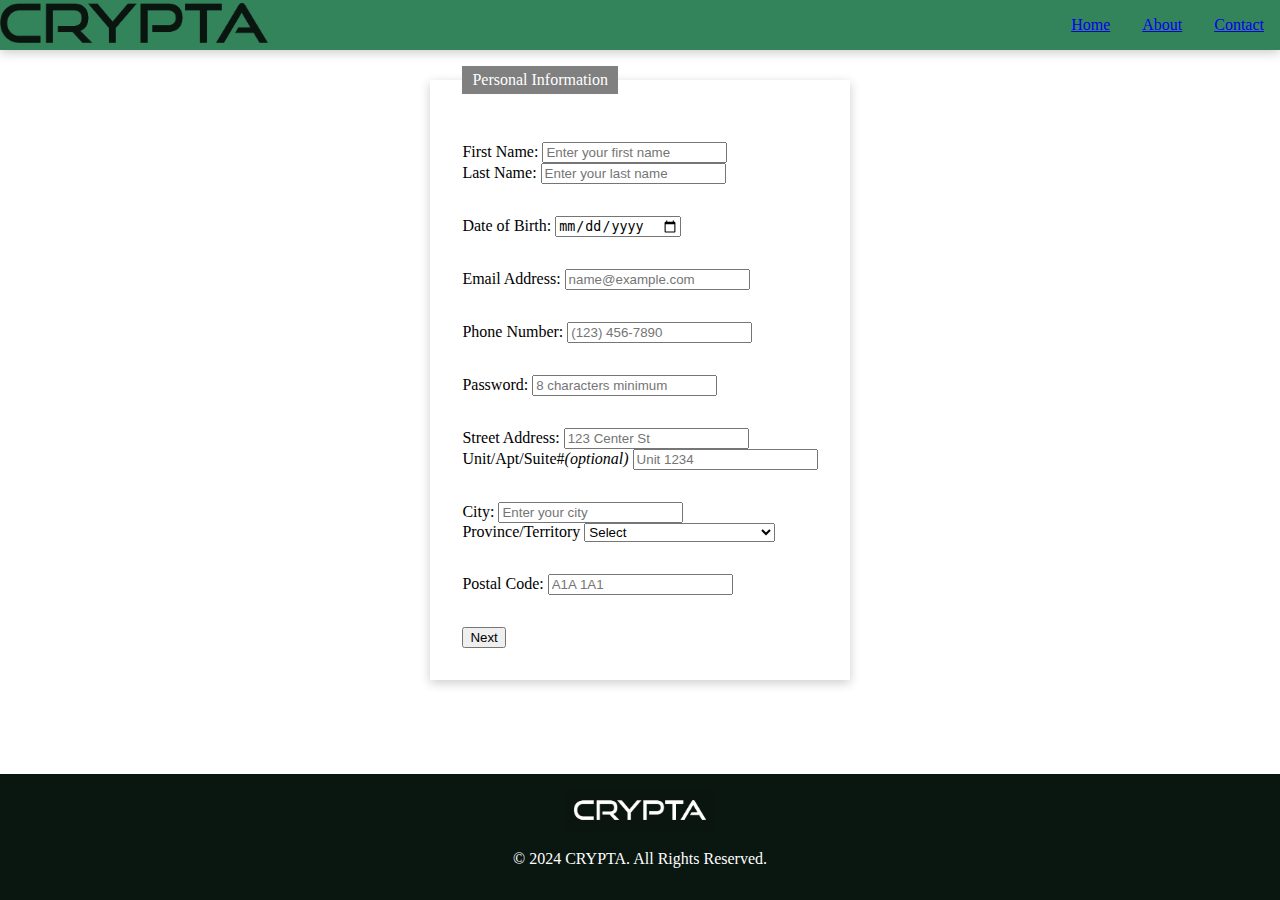
==== index.html @ fe59b54a "changed logo" ====
<!DOCTYPE html>
<html lang="en">
<head>
    <meta charset="UTF-8">
    <meta name="viewport" content="width=device-width, initial-scale=1.0">
    <title>Document</title>
    <link rel="stylesheet" href="styles.css">
    <script src="scripts.js" defer></script>
</head>
<body>
    <nav class="topnav">
        <a class="clogo" href="#"><img src="./Assets/crypta.png" alt="Crypta Logo"></a>
        <ul class="links">
            <li><a href="#home">Home</a></li>
            <li><a href="#about">About</a></li>
            <li><a href="#contacts">Contact</a></li>
        </ul>
    </nav>
    <main>
        <form>

        <fieldset id="pinfo">
            <legend>Personal Information</legend>
            <div>
                <label for="firstname">First Name:</label>
                <input type="text" id="firstname" name="firstname" maxlength="30" placeholder="Enter your first name" required>
            <div>
                <label for="lastname">Last Name:</label>
                <input type="text" id="lastname" name="lastname" maxlength="30" placeholder="Enter your last name" required>
            </div>
            </div>
            <div>
                <label for="dob">Date of Birth:</label>
                <input type="date" id="dob" required>
            </div>
            <div>
                <label for="email">Email Address:</label>
                <input type="email" id="email" maxlength="40" placeholder="name@example.com">
            </div>
            <div>
                <label for="phone">Phone Number:</label>
                <input type="tel" id="phone" name="phone" placeholder="(123) 456-7890" pattern="\(\d{3}\) \d{3}-\d{4}" title="Format: (123) 456-7890" required>
            </div>
            <div>
                <label for="password">Password:</label>
                <input type="password" id="password" minlength="8" maxlength="30" placeholder="8 characters minimum" required>
            </div>

            <div>
                <label for="street">Street Address:</label>
                <input type="text" id="street" name="street" placeholder="123 Center St" required>
            <div>
                <label for="unit">Unit/Apt/Suite#<i>(optional)</i></label>
                <input type="text" id="unit" name="unit" placeholder="Unit 1234">
            </div>
            </div>
            <div>
                <label for="city">City:</label>
                <input type="text" id="city" name="city" placeholder="Enter your city" required>
            <div>
                <label for="province">Province/Territory</label>
                <select id="province" name="province" required>
                    <option value="">Select</option>
                    <option value="alberta">Alberta</option>
                    <option value="british-columbia">British Columbia</option>
                    <option value="manitoba">Manitoba</option>
                    <option value="new-brunswick">New Brunswick</option>
                    <option value="newfoundlan-labrador">Newfoundland and Labrador</option>
                    <option value="nova-scotia">Nova Scotia</option>
                    <option value="ontario">Ontario</option>
                    <option value="prince-edward-island">Prince Edward Island</option>
                    <option value="quebec">Quebec</option>
                    <option value="saskatchewan">Saskatchewan</option>
                    <option value="northwest-territories">Northwest Territories</option>
                    <option value="nunavut">Nunavut</option>
                    <option value="yukon">Yukon</option>
                </select>
            </div>
            </div>
            <div>
                <label for="postalcode">Postal Code:</label>
                <input type="text" id="postalcode" name="postalcode" title="Canadian postal code e.g., A1A 1A1" placeholder="A1A 1A1" required>
            </div>
            <button type="button" id="next1">Next</button>
        </fieldset>

        <fieldset id="finfo">
            <legend>Bank Information</legend>
            <div>
                <label for="income">Annual Income:</label>
                <input type="text" id="income" name="income" placeholder="Enter your annual income" required>
            </div>
            <div>
                <label for="account">Account Number:</label>
                <input type="text" id="account" name="account" placeholder="1234567" maxlength="7" title="Please enter a 7 digit number" pattern="\d{7}" required>
            </div>
            <div>
                <label for="transit">Bank Transit Code:</label>
                <input type="text" id="transit" name="transit" placeholder="00001" pattern="\d{5}" maxlength="5" title="Please enter a 5 digit number" required>
            </div>
            <button type="button" id="next2">Next</button>
        </fieldset>
        
        <fieldset id="invprofile">
            <legend>Investment Profile</legend>
            <div>
                <label for="exp">Investment Experience:</label>
                <select id="exp" name="exp" required>
                    <option value="">Select your experience</option>
                    <option value="low">Low (0-1 year)</option>
                    <option value="medium">Medium(1-3 years)</option>
                    <option value="high">High(more than 5 years)</option>
                </select>
            </div>
            <div>
                <label for="risk">Risk Tolerance:</label>
                <select id="risk" name="risk" required>
                    <option value="">Select risk tolerance</option>
                    <option value="low">Low (more stable)</option>
                    <option value="medium">Medium (balanced risk/reward)</option>
                    <option value="high">High (potential loss)</option>
                </select>
            </div>
            <div>What is your investment goal?</div>
            <div>
                <input type="radio" id="goal1" value="on-time" name="invstgoal" required>
                <label for="goal1" class="radio-label">Achieving my goal by the target date is essential.</label>
            </div>
            <div>
                <input type="radio" id="goal2" value="goal-by-date" name="invstgoal" required>
                <label for="goal2" class="radio-label">I aim to be close to my goal by the target date</label>
            </div>
                <input type="radio" id="goal3" value="target-date" name="invstgoal" required>
                <label for="goal3" class="radio-label">I am open to extending my target date if needed to reach my goal.
                </label>
            <div>
                <input type="radio" id="goal4" value="review-goal" name="invstgoal" required>
                <label for="goal4" class="radio-label">I regularly review my goal and target date and am willing to adjust them based on performance.</label> 
            </div>
            <button type="button" id="next3">Next</button>
        </fieldset>

        <fieldset id="terms">
            <legend>Terms and Conditions</legend>
            <div>
                <input type="checkbox" name="agree" id="agree" required>
                <label for="agree">I agree to the terms and conditions</label>
             </div>
            <button type="submit" action="#">Submit</button>
        </fieldset>
        </form>
    </main>
    <footer class="footer">
        <a href="#home"><img height="40" src="./Assets/cryptalogo.png" alt="Footer Logo"></a>
        <p>&copy; 2024 CRYPTA. All Rights Reserved.</p>
    </footer>
</body>
</html>
---- styles.css ----
* {
    box-sizing: border-box;
}

body {
    display: flex;
    flex-direction: column;
    min-height: 100vh;
    margin: 0;
}
main {
    flex: 1;
    display: flex;
    flex-direction: column;
    align-items: center;
    padding: 1rem;
}

form {
    width: fit-content;
}

fieldset {
    border: none;
    box-shadow: 0 3px 10px rgb(0 0 0 / 0.2);
    padding: 1rem 2rem 2rem 2rem;
}
div:not(div div, div.logo) {
    margin-top: 2rem;
    margin-bottom
    : 2rem;
}
legend {
    background-color: gray;
    color: white;
    padding: 5px 10px;
  }

.clogo img {
    max-height: 40px; 
}

.topnav .links li{
    margin: 0 1rem;
}

.topnav .links {
    list-style: none;
    display: flex;
}

.topnav {
    display: flex;
    justify-content: space-between;
    align-items: center;
    background-color: #33845B;
    box-shadow: 0 3px 10px rgb(0 0 0 / 0.2);
}

.topnav .logo a {
    color: #fff;
    text-decoration: none;
    font-size: 1.5rem;
}

.footer {
    background-color: #0A1710;
    color: #fff;
    padding: 1rem 0;
    text-align: center;
}
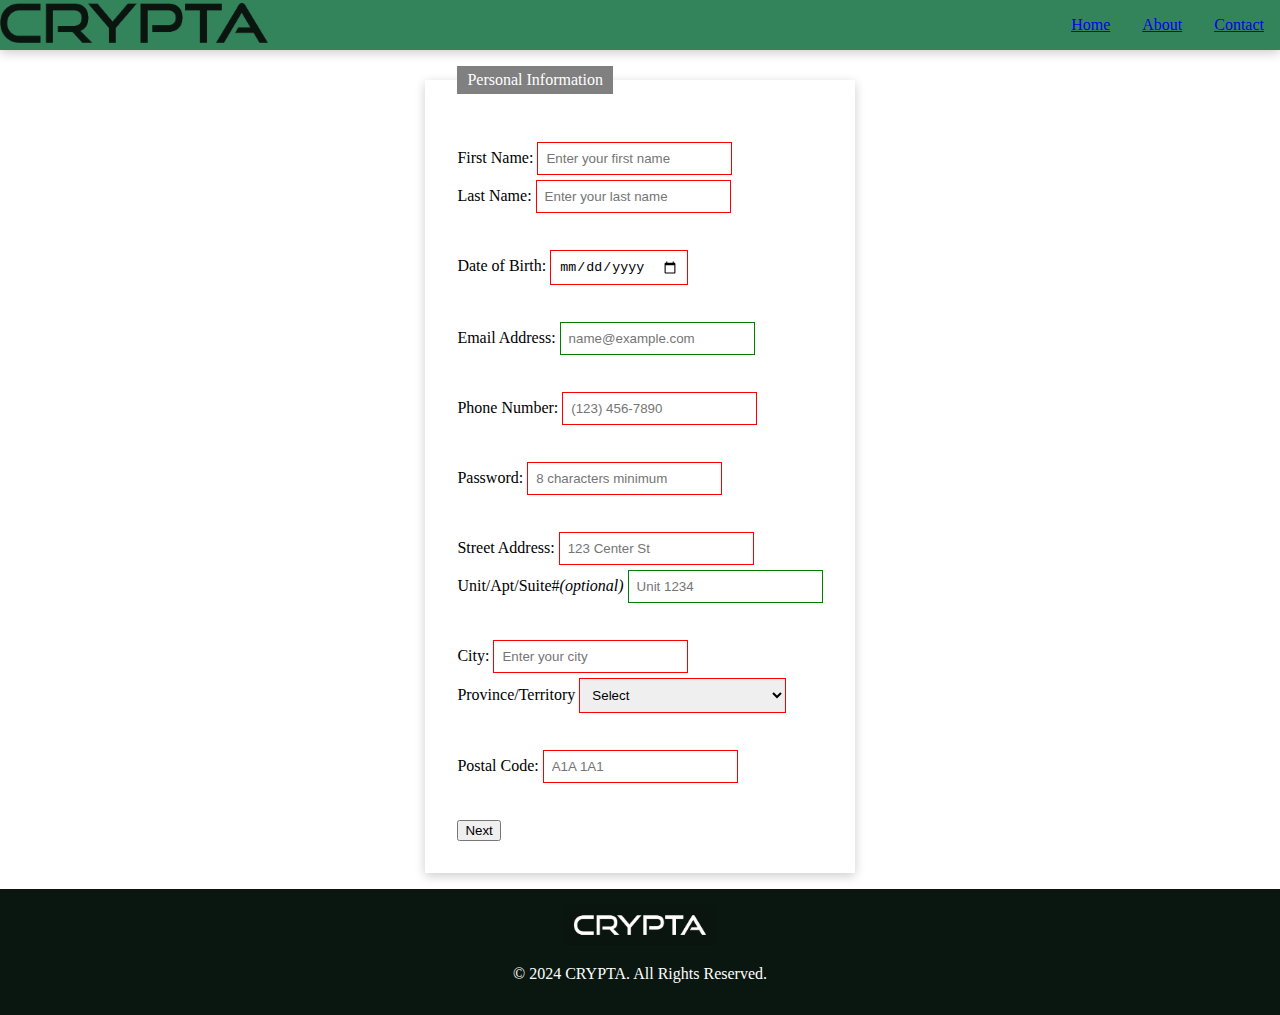
==== commit e5f2ec77: "add js" ====
--- a/index.html
+++ b/index.html
@@ -3,7 +3,7 @@
 <head>
     <meta charset="UTF-8">
     <meta name="viewport" content="width=device-width, initial-scale=1.0">
-    <title>Document</title>
+    <title>Cryta Signup</title>
     <link rel="stylesheet" href="styles.css">
     <script src="scripts.js" defer></script>
 </head>
@@ -81,78 +81,15 @@
                 <label for="postalcode">Postal Code:</label>
                 <input type="text" id="postalcode" name="postalcode" title="Canadian postal code e.g., A1A 1A1" placeholder="A1A 1A1" required>
             </div>
-            <button type="button" id="next1">Next</button>
-        </fieldset>
-
-        <fieldset id="finfo">
-            <legend>Bank Information</legend>
-            <div>
-                <label for="income">Annual Income:</label>
-                <input type="text" id="income" name="income" placeholder="Enter your annual income" required>
-            </div>
-            <div>
-                <label for="account">Account Number:</label>
-                <input type="text" id="account" name="account" placeholder="1234567" maxlength="7" title="Please enter a 7 digit number" pattern="\d{7}" required>
-            </div>
-            <div>
-                <label for="transit">Bank Transit Code:</label>
-                <input type="text" id="transit" name="transit" placeholder="00001" pattern="\d{5}" maxlength="5" title="Please enter a 5 digit number" required>
-            </div>
-            <button type="button" id="next2">Next</button>
-        </fieldset>
-        
-        <fieldset id="invprofile">
-            <legend>Investment Profile</legend>
-            <div>
-                <label for="exp">Investment Experience:</label>
-                <select id="exp" name="exp" required>
-                    <option value="">Select your experience</option>
-                    <option value="low">Low (0-1 year)</option>
-                    <option value="medium">Medium(1-3 years)</option>
-                    <option value="high">High(more than 5 years)</option>
-                </select>
-            </div>
-            <div>
-                <label for="risk">Risk Tolerance:</label>
-                <select id="risk" name="risk" required>
-                    <option value="">Select risk tolerance</option>
-                    <option value="low">Low (more stable)</option>
-                    <option value="medium">Medium (balanced risk/reward)</option>
-                    <option value="high">High (potential loss)</option>
-                </select>
-            </div>
-            <div>What is your investment goal?</div>
-            <div>
-                <input type="radio" id="goal1" value="on-time" name="invstgoal" required>
-                <label for="goal1" class="radio-label">Achieving my goal by the target date is essential.</label>
-            </div>
-            <div>
-                <input type="radio" id="goal2" value="goal-by-date" name="invstgoal" required>
-                <label for="goal2" class="radio-label">I aim to be close to my goal by the target date</label>
-            </div>
-                <input type="radio" id="goal3" value="target-date" name="invstgoal" required>
-                <label for="goal3" class="radio-label">I am open to extending my target date if needed to reach my goal.
-                </label>
-            <div>
-                <input type="radio" id="goal4" value="review-goal" name="invstgoal" required>
-                <label for="goal4" class="radio-label">I regularly review my goal and target date and am willing to adjust them based on performance.</label> 
-            </div>
-            <button type="button" id="next3">Next</button>
-        </fieldset>
-
-        <fieldset id="terms">
-            <legend>Terms and Conditions</legend>
-            <div>
-                <input type="checkbox" name="agree" id="agree" required>
-                <label for="agree">I agree to the terms and conditions</label>
-             </div>
-            <button type="submit" action="#">Submit</button>
+            <a href="financial-info.html"><button type="button" id="next1">Next</button></a>
         </fieldset>
         </form>
     </main>
+
     <footer class="footer">
         <a href="#home"><img height="40" src="./Assets/cryptalogo.png" alt="Footer Logo"></a>
         <p>&copy; 2024 CRYPTA. All Rights Reserved.</p>
     </footer>
+    
 </body>
 </html>--- a/styles.css
+++ b/styles.css
@@ -9,11 +9,16 @@
     margin: 0;
 }
 main {
+    padding: 1rem;
     flex: 1;
     display: flex;
     flex-direction: column;
     align-items: center;
-    padding: 1rem;
+    
+}
+
+legend {
+    background-color: #0A1710;
 }
 
 form {
@@ -68,4 +73,32 @@
     color: #fff;
     padding: 1rem 0;
     text-align: center;
+}
+
+
+input, select {
+    border: 1px solid #ccc;
+    padding: 8px;
+    margin-bottom: 5px;
+}
+
+
+input:valid, select:valid {
+    border-color: green;
+}
+
+
+input:invalid, select:invalid {
+    border-color: red;
+}
+
+
+.error-message {
+    color: red;
+    font-size: 12px;
+    display: none; 
+}
+
+.error-message.active {
+    display: block; 
 }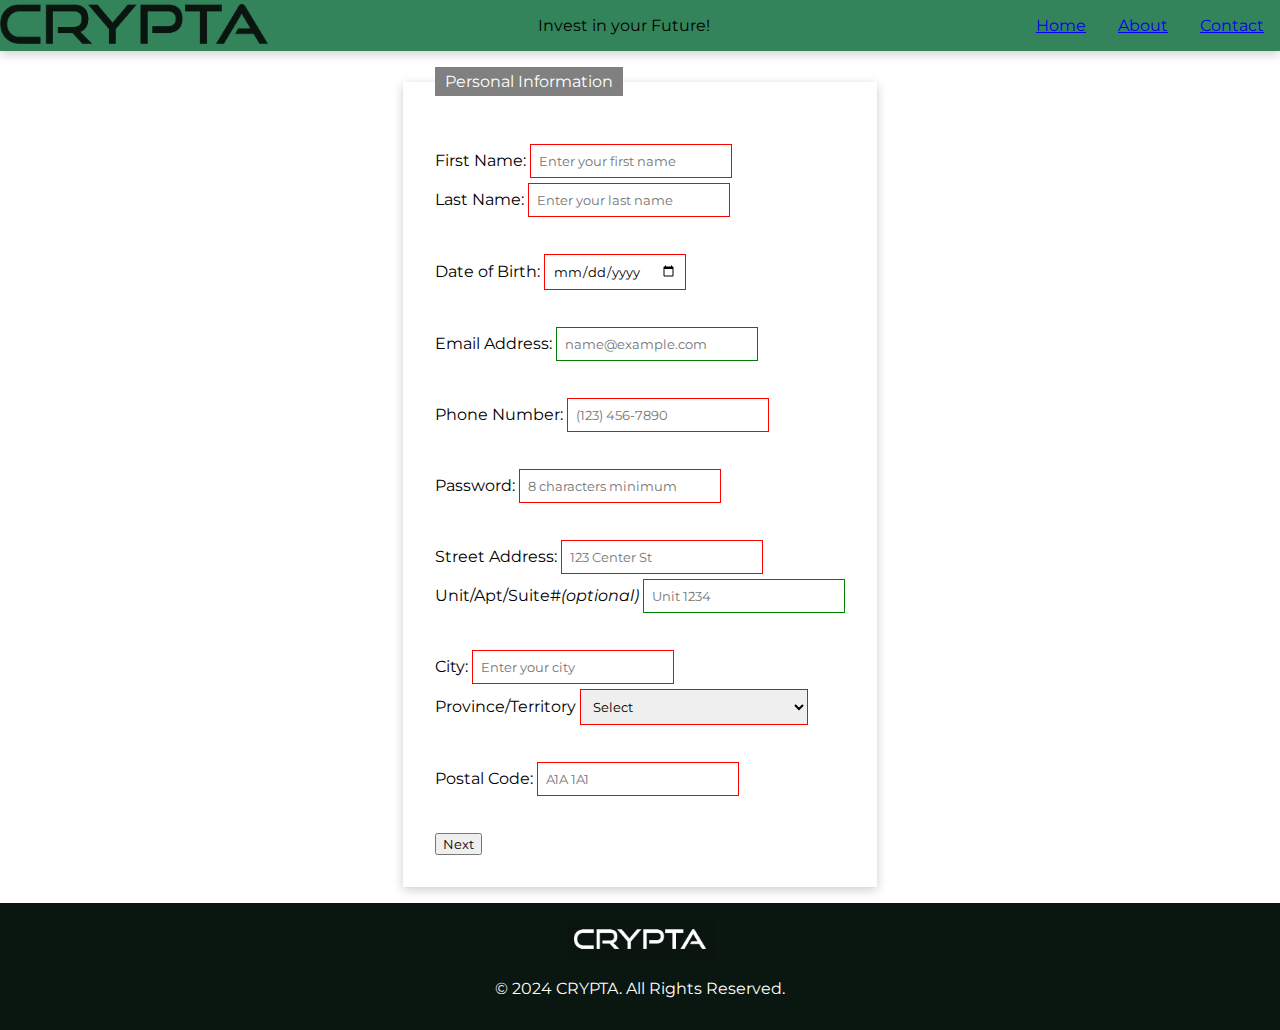
==== commit 51b4c84f: "updated js" ====
--- a/index.html
+++ b/index.html
@@ -5,11 +5,13 @@
     <meta name="viewport" content="width=device-width, initial-scale=1.0">
     <title>Cryta Signup</title>
     <link rel="stylesheet" href="styles.css">
+    <link href="https://fonts.googleapis.com/css2?family=Madimi+One&family=Montserrat:ital,wght@0,100..900;1,100..900&display=swap" rel="stylesheet">
     <script src="scripts.js" defer></script>
 </head>
 <body>
     <nav class="topnav">
         <a class="clogo" href="#"><img src="./Assets/crypta.png" alt="Crypta Logo"></a>
+        <p>Invest in your Future!</p>
         <ul class="links">
             <li><a href="#home">Home</a></li>
             <li><a href="#about">About</a></li>
--- a/styles.css
+++ b/styles.css
@@ -1,5 +1,6 @@
 * {
     box-sizing: border-box;
+    font-family: "Montserrat", sans-serif;
 }
 
 body {
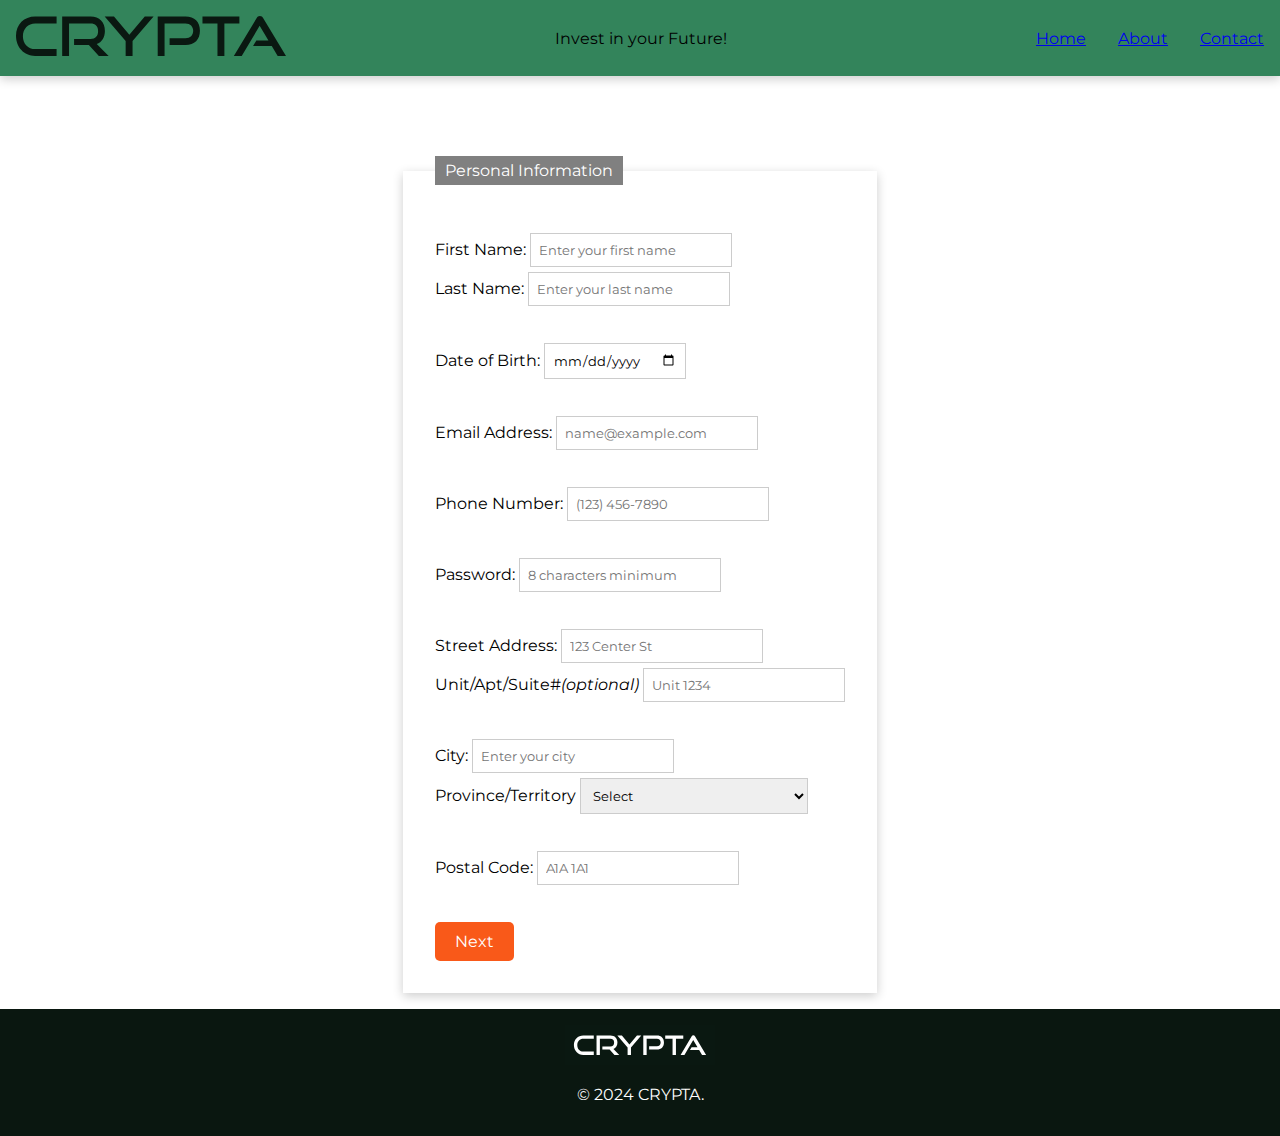
==== commit 163b606c: "added styles and js" ====
--- a/index.html
+++ b/index.html
@@ -10,7 +10,7 @@
 </head>
 <body>
     <nav class="topnav">
-        <a class="clogo" href="#"><img src="./Assets/crypta.png" alt="Crypta Logo"></a>
+        <a class="clogo" href="#"><img height="40" src="./Assets/cryptalogo2.svg" alt="Crypta Logo"></a>
         <p>Invest in your Future!</p>
         <ul class="links">
             <li><a href="#home">Home</a></li>
@@ -19,7 +19,10 @@
         </ul>
     </nav>
     <main>
-        <form>
+        <div class="progress-container">
+            <div class="progress-bar" id="progressBar"></div>
+          </div>
+        <form action="./financial-info.html" id="step1">
 
         <fieldset id="pinfo">
             <legend>Personal Information</legend>
@@ -37,7 +40,7 @@
             </div>
             <div>
                 <label for="email">Email Address:</label>
-                <input type="email" id="email" maxlength="40" placeholder="name@example.com">
+                <input type="email" id="email" maxlength="40" placeholder="name@example.com" required>
             </div>
             <div>
                 <label for="phone">Phone Number:</label>
@@ -83,15 +86,15 @@
                 <label for="postalcode">Postal Code:</label>
                 <input type="text" id="postalcode" name="postalcode" title="Canadian postal code e.g., A1A 1A1" placeholder="A1A 1A1" required>
             </div>
-            <a href="financial-info.html"><button type="button" id="next1">Next</button></a>
+            <button type="submit" class="btn">Next</button>
         </fieldset>
         </form>
     </main>
 
     <footer class="footer">
-        <a href="#home"><img height="40" src="./Assets/cryptalogo.png" alt="Footer Logo"></a>
-        <p>&copy; 2024 CRYPTA. All Rights Reserved.</p>
+        <a href="#home"><img height="40" src="./Assets/crypta2.svg" alt="Footer Logo"></a>
+        <p>&copy; 2024 CRYPTA.</p>
     </footer>
-    
+
 </body>
 </html>--- a/styles.css
+++ b/styles.css
@@ -9,6 +9,7 @@
     min-height: 100vh;
     margin: 0;
 }
+
 main {
     padding: 1rem;
     flex: 1;
@@ -16,10 +17,6 @@
     flex-direction: column;
     align-items: center;
     
-}
-
-legend {
-    background-color: #0A1710;
 }
 
 form {
@@ -36,14 +33,22 @@
     margin-bottom
     : 2rem;
 }
+
 legend {
     background-color: gray;
     color: white;
     padding: 5px 10px;
-  }
+}
+
+input, select {
+    border: 1px solid #ccc;
+    padding: 8px;
+    margin-bottom: 5px;
+}
 
 .clogo img {
-    max-height: 40px; 
+    max-height: 40px;
+    margin: 1rem; 
 }
 
 .topnav .links li{
@@ -76,30 +81,35 @@
     text-align: center;
 }
 
-
-input, select {
-    border: 1px solid #ccc;
-    padding: 8px;
-    margin-bottom: 5px;
+.valid-input {
+    border-color: #33845B;
+    border-width: 2px;
 }
 
-
-input:valid, select:valid {
-    border-color: green;
+.error-input {
+    border-color: #f95919;
+    border-width: 3px;
 }
 
-
-input:invalid, select:invalid {
-    border-color: red;
+.btn {
+    display: inline-block;
+    padding: 10px 20px;
+    font-size: 16px;
+    color: white;
+    background-color: #f95919; 
+    text-decoration: none; 
+    border-radius: 5px;
+    border: none;
+    cursor: pointer;
+    transition: background-color 0.3s ease;
 }
 
-
-.error-message {
-    color: red;
-    font-size: 12px;
-    display: none; 
+.btn:hover {
+    background-color: #33845B; 
 }
 
-.error-message.active {
-    display: block; 
+@media  (max-width: 600px) {
+    .topnav ul.links {
+      display: none;
+    }
 }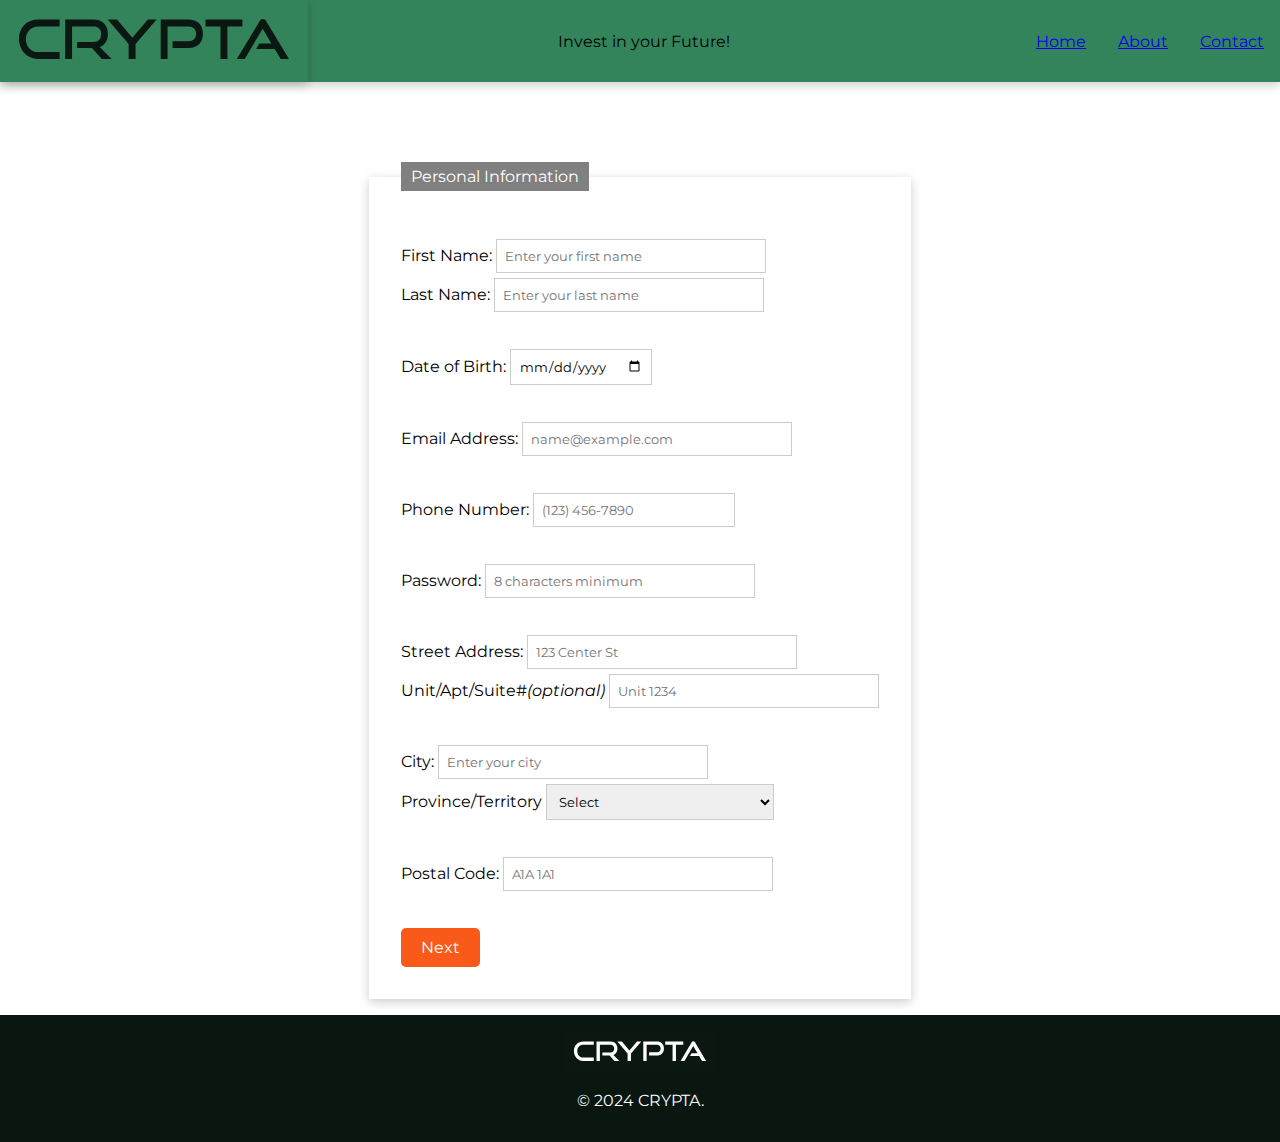
==== commit 040e9185: "added classes" ====
--- a/index.html
+++ b/index.html
@@ -28,10 +28,10 @@
             <legend>Personal Information</legend>
             <div>
                 <label for="firstname">First Name:</label>
-                <input type="text" id="firstname" name="firstname" maxlength="30" placeholder="Enter your first name" required>
+                <input type="text" class="text-area" id="firstname" name="firstname" maxlength="30" placeholder="Enter your first name" required>
             <div>
                 <label for="lastname">Last Name:</label>
-                <input type="text" id="lastname" name="lastname" maxlength="30" placeholder="Enter your last name" required>
+                <input type="text" class="text-area" id="lastname" name="lastname" maxlength="30" placeholder="Enter your last name" required>
             </div>
             </div>
             <div>
@@ -40,7 +40,7 @@
             </div>
             <div>
                 <label for="email">Email Address:</label>
-                <input type="email" id="email" maxlength="40" placeholder="name@example.com" required>
+                <input type="email" class="text-area" id="email" maxlength="40" placeholder="name@example.com" required>
             </div>
             <div>
                 <label for="phone">Phone Number:</label>
@@ -48,20 +48,20 @@
             </div>
             <div>
                 <label for="password">Password:</label>
-                <input type="password" id="password" minlength="8" maxlength="30" placeholder="8 characters minimum" required>
+                <input type="password" class="text-area" id="password" minlength="8" maxlength="30" placeholder="8 characters minimum" required>
             </div>
 
             <div>
                 <label for="street">Street Address:</label>
-                <input type="text" id="street" name="street" placeholder="123 Center St" required>
+                <input type="text" class="text-area" id="street" name="street" placeholder="123 Center St" required>
             <div>
                 <label for="unit">Unit/Apt/Suite#<i>(optional)</i></label>
-                <input type="text" id="unit" name="unit" placeholder="Unit 1234">
+                <input type="text" class="text-area" id="unit" name="unit" placeholder="Unit 1234">
             </div>
             </div>
             <div>
                 <label for="city">City:</label>
-                <input type="text" id="city" name="city" placeholder="Enter your city" required>
+                <input type="text" class="text-area" id="city" name="city" placeholder="Enter your city" required>
             <div>
                 <label for="province">Province/Territory</label>
                 <select id="province" name="province" required>
@@ -84,7 +84,7 @@
             </div>
             <div>
                 <label for="postalcode">Postal Code:</label>
-                <input type="text" id="postalcode" name="postalcode" title="Canadian postal code e.g., A1A 1A1" placeholder="A1A 1A1" required>
+                <input type="text" class="text-area" id="postalcode" name="postalcode" title="Canadian postal code e.g., A1A 1A1" placeholder="A1A 1A1" required>
             </div>
             <button type="submit" class="btn">Next</button>
         </fieldset>
--- a/styles.css
+++ b/styles.css
@@ -28,6 +28,7 @@
     box-shadow: 0 3px 10px rgb(0 0 0 / 0.2);
     padding: 1rem 2rem 2rem 2rem;
 }
+
 div:not(div div, div.logo) {
     margin-top: 2rem;
     margin-bottom
@@ -51,8 +52,14 @@
     margin: 1rem; 
 }
 
-.topnav .links li{
+.topnav .links li {
     margin: 0 1rem;
+}
+
+a:hover {
+    padding: 3px;
+    color: #f95919;
+    box-shadow: 0 3px 10px rgb(0 0 0 / 0.2);
 }
 
 .topnav .links {
@@ -68,7 +75,7 @@
     box-shadow: 0 3px 10px rgb(0 0 0 / 0.2);
 }
 
-.topnav .logo a {
+.topnav .logo {
     color: #fff;
     text-decoration: none;
     font-size: 1.5rem;
@@ -108,6 +115,10 @@
     background-color: #33845B; 
 }
 
+.text-area {
+    width: 30ch;
+}
+
 @media  (max-width: 600px) {
     .topnav ul.links {
       display: none;
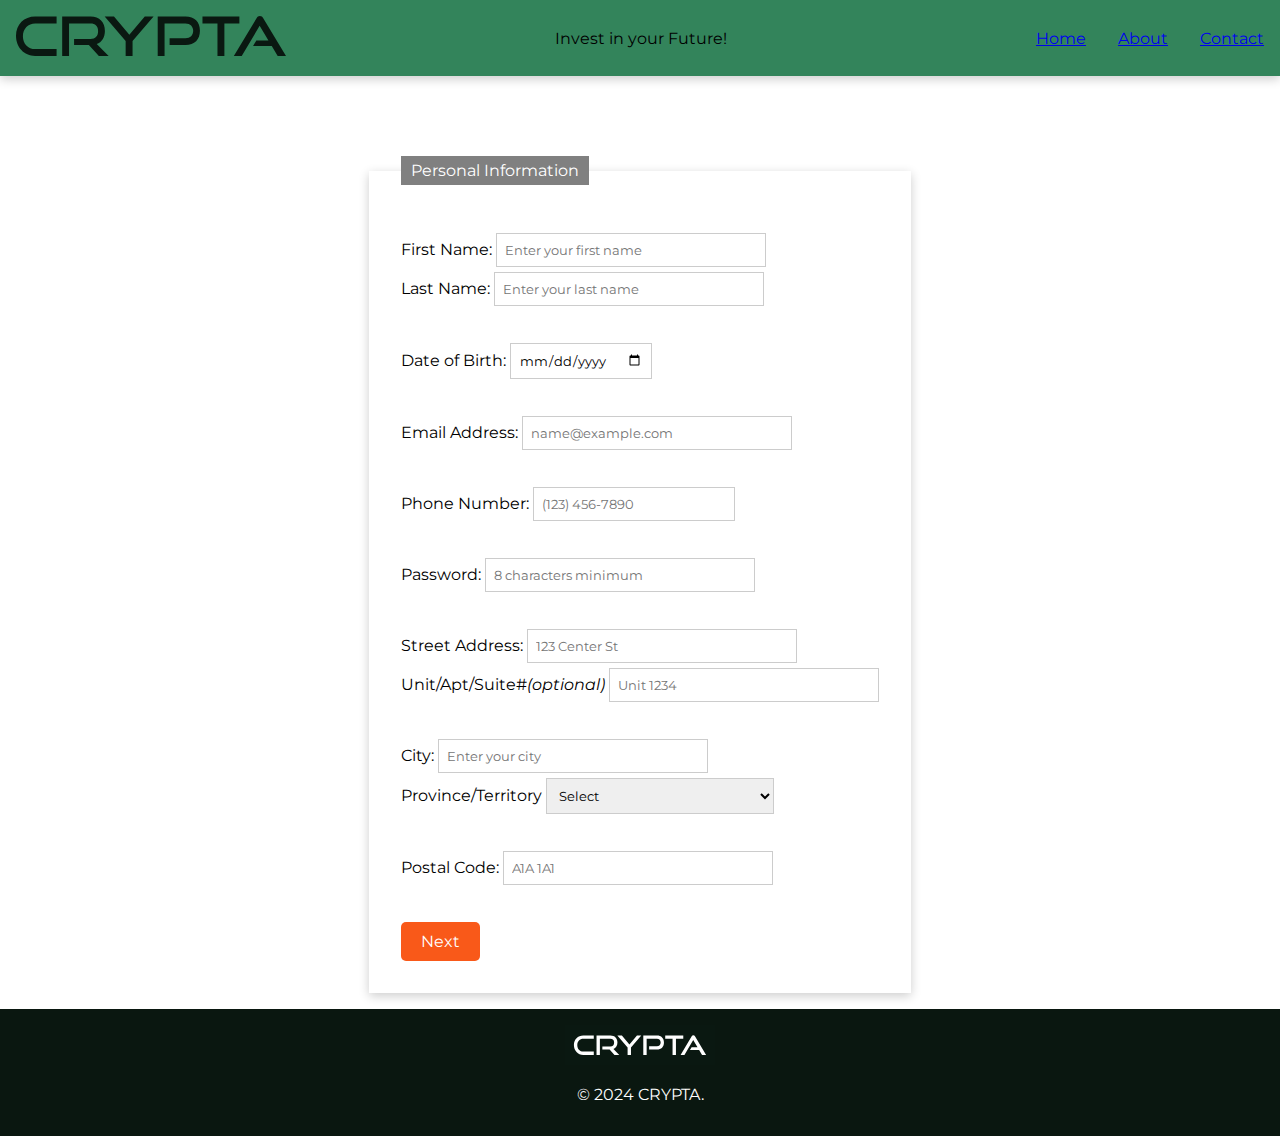
==== commit 25e182c7: "changed css class" ====
--- a/index.html
+++ b/index.html
@@ -13,9 +13,9 @@
         <a class="clogo" href="#"><img height="40" src="./Assets/cryptalogo2.svg" alt="Crypta Logo"></a>
         <p>Invest in your Future!</p>
         <ul class="links">
-            <li><a href="#home">Home</a></li>
-            <li><a href="#about">About</a></li>
-            <li><a href="#contacts">Contact</a></li>
+            <li><a href="#home" class="hover">Home</a></li>
+            <li><a href="#about" class="hover">About</a></li>
+            <li><a href="#contacts" class="hover">Contact</a></li>
         </ul>
     </nav>
     <main>
--- a/styles.css
+++ b/styles.css
@@ -56,7 +56,7 @@
     margin: 0 1rem;
 }
 
-a:hover {
+.hover:hover {
     padding: 3px;
     color: #f95919;
     box-shadow: 0 3px 10px rgb(0 0 0 / 0.2);
